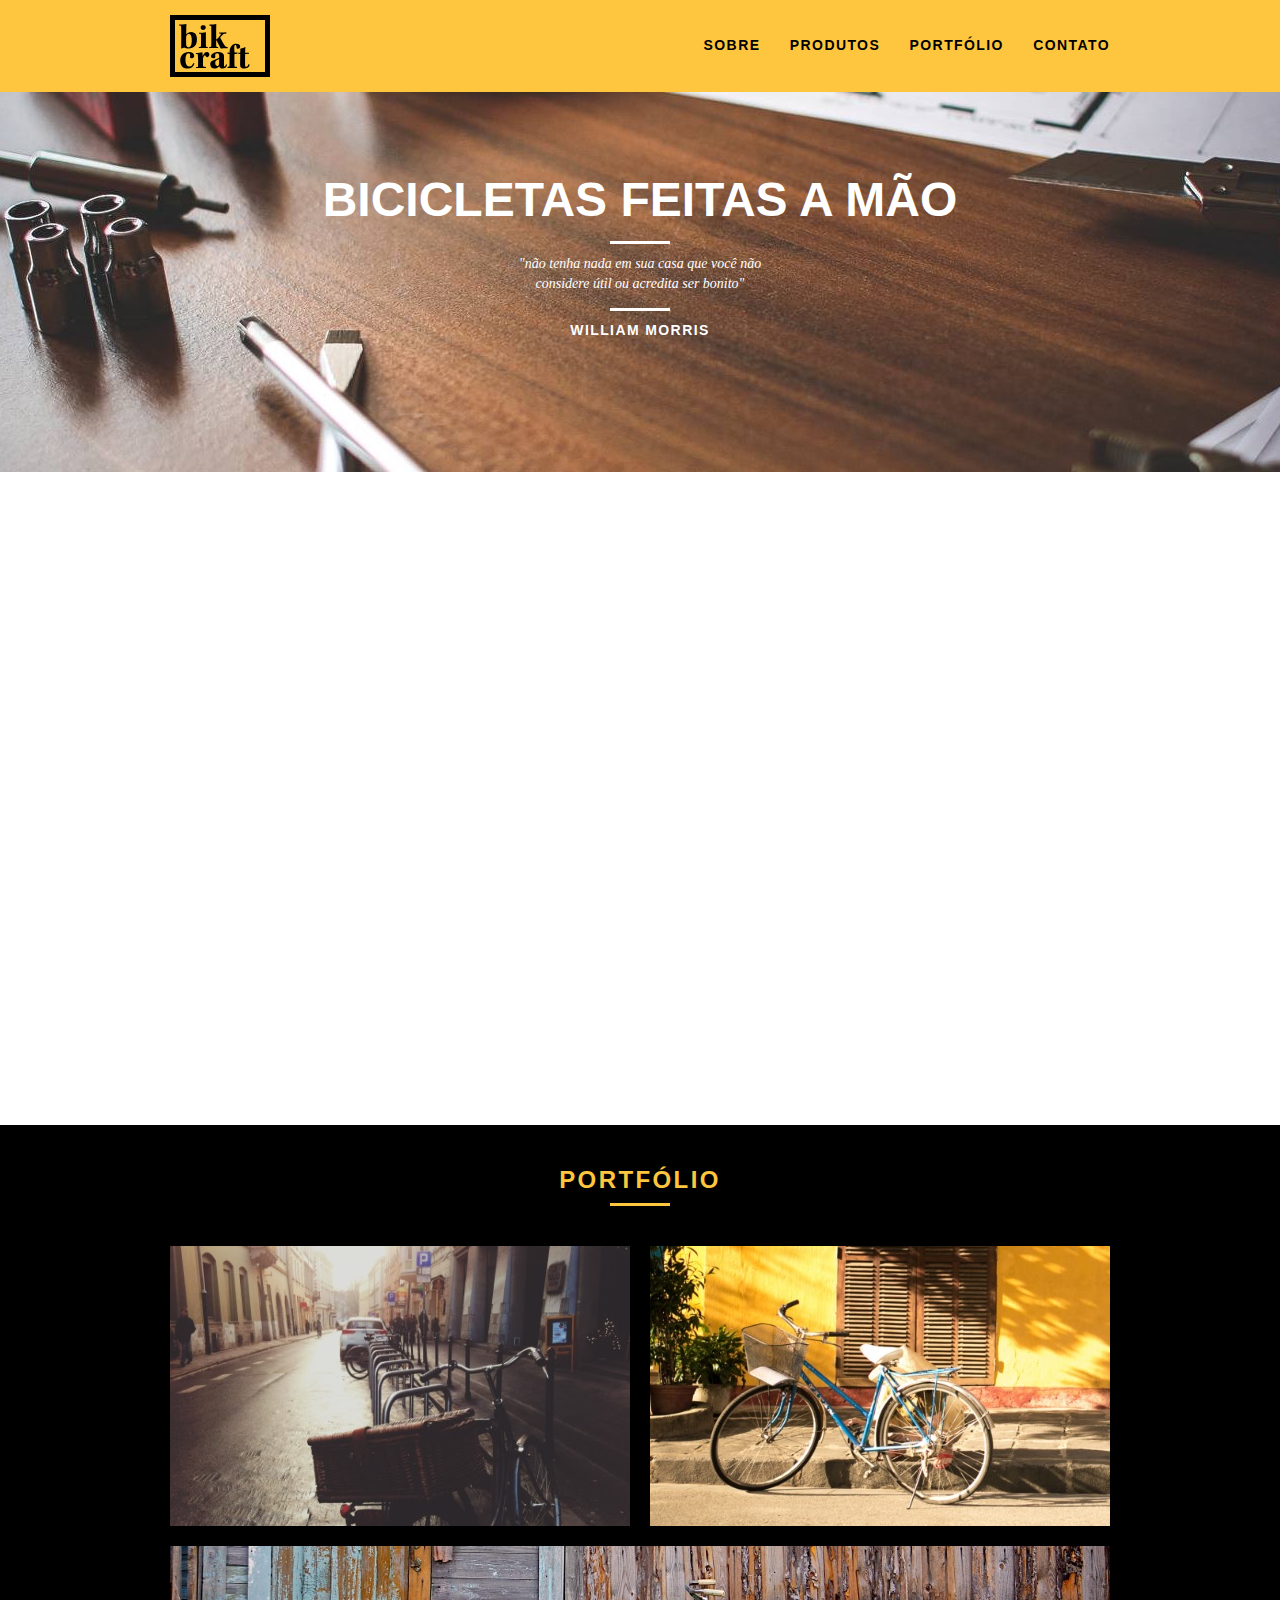
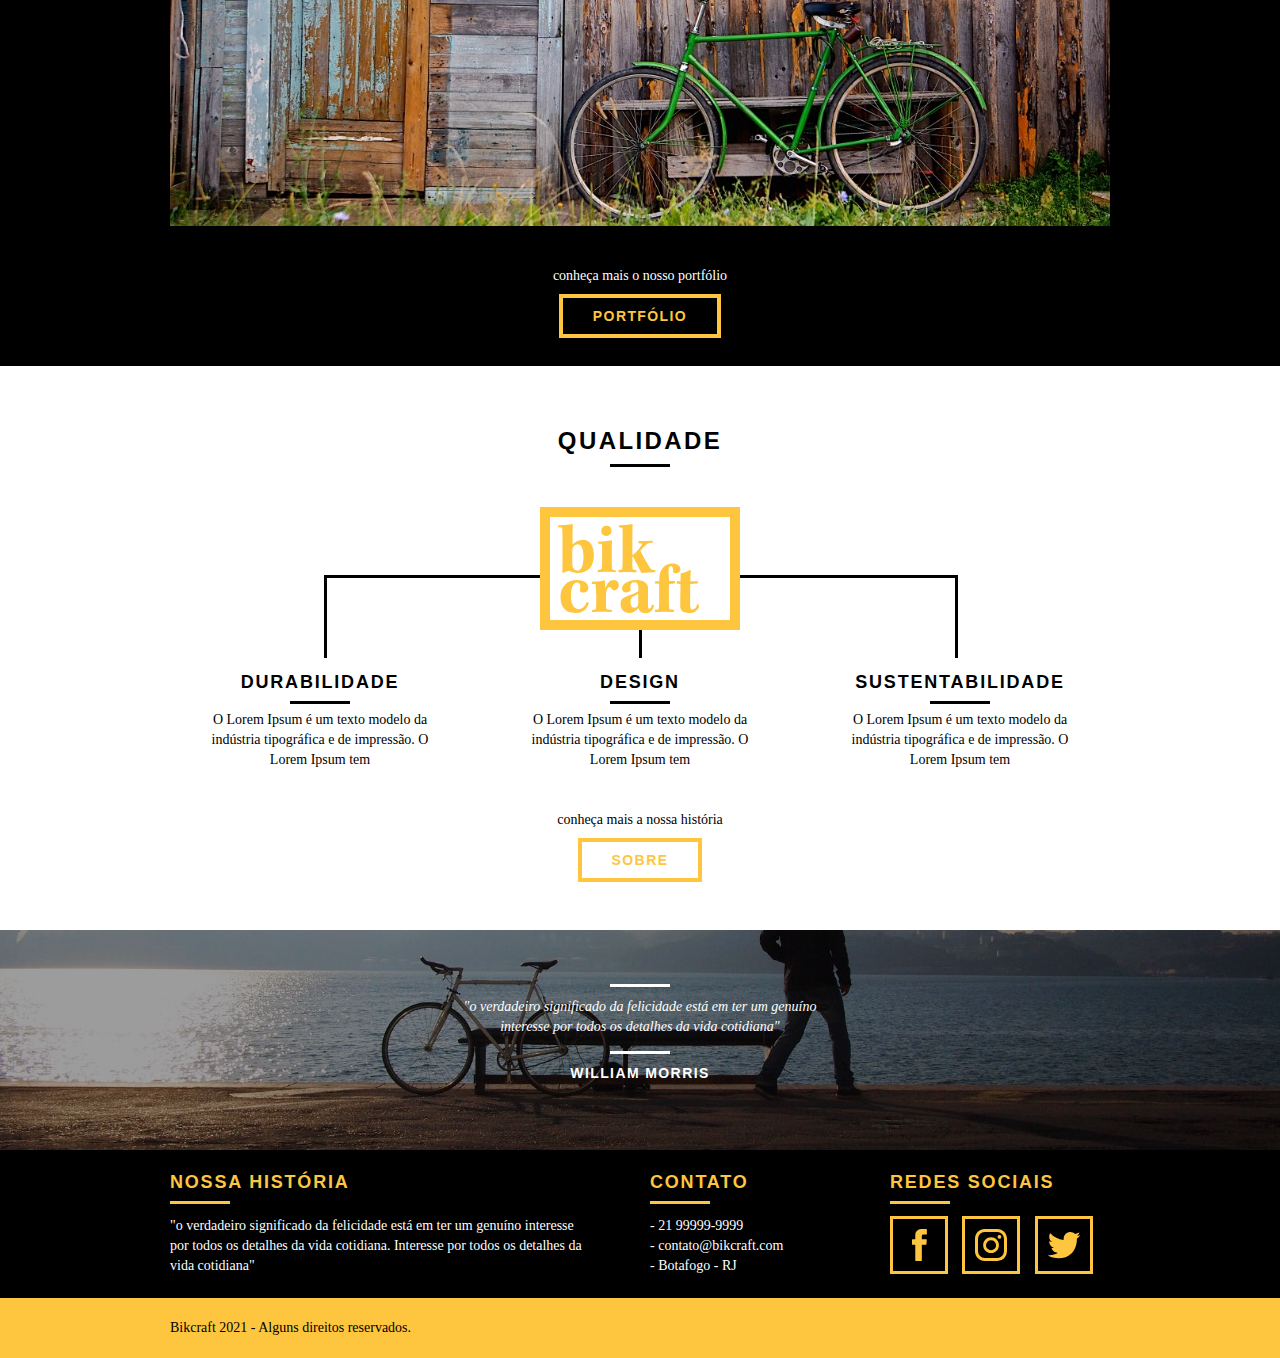
==== index.html @ f4b5433d "initial commit" ====
<!DOCTYPE html>
<html lang="pt-br">

<head>
  <meta charset="utf-8">
  <title>Bikcraft</title>
  <link rel="stylesheet" href="css/normalize.css">
  <link rel="stylesheet" href="css/reset.css">
  <link rel="stylesheet" href="css/grid.css">
  <link rel="stylesheet" href="css/style.css">
  <link rel="stylesheet" href="css/responsivo.css">
  <script>document.documentElement.classList.add("js");</script>

</head>

<body>

  <header class="header">
    <div class="container">
      <a href="index.html" class="grid-4">
        <img src="img/bikcraft.svg" alt="Bikcraft">
      </a>
      <nav class="grid-12 header_menu">
        <ul>
          <li><a href="sobre.html">Sobre</a></li>
          <li><a href="produtos.html">Produtos</a></li>
          <li><a href="portfolio.html">Portfólio</a></li>
          <li><a href="contato.html">Contato</a></li>
        </ul>
      </nav>
    </div>
  </header>
  <!--Fecha Header-->

  <section class="introducao">
    <div class="container">
      <h1 data-anime="400" class="fadeInDown">Bicicletas Feitas a Mão</h1>
      <blockquote data-anime="800" class="fadeInDown quote-externo">
        <p>"não tenha nada em sua casa que você não considere útil ou acredita ser bonito"</p>
        <cite>WILLIAM MORRIS</cite>
      </blockquote>
      <a data-anime="1200" href="produtos.html" class="btn">Orçamento</a>
    </div>
  </section>
  <!--Fecha Introdução-->

  <section class="produtos container fadeInDown" data-anime="1600">
    <h2 class="subtitulo">Produtos</h2>
    <ul class="produtos_lista">
      <li class="grid-1-3">
        <div class="produtos_icone">
          <img src="img/produtos/passeio.svg" alt="Bikcraft Passeio">
        </div>
        <h3>Passeio</h3>
        <p>Ainda assim, existem dúvidas a respeito de como a necessidade de renovação</p>
      </li>

      <li class="grid-1-3">
        <div class="produtos_icone">
          <img src="img/produtos/esporte.svg" alt="Bikcraft Esporte">
        </div>
        <h3>Esporte</h3>
        <p>Ainda assim, existem dúvidas a respeito de como a necessidade de renovação</p>
      </li>

      <li class="grid-1-3">
        <div class="produtos_icone">
          <img src="img/produtos/retro.svg" alt="Bikcraft Retro">
        </div>
        <h3>Retrô</h3>
        <p>Ainda assim, existem dúvidas a respeito de como a necessidade de renovação</p>
      </li>
    </ul>

    <div class="call">
      <p>clique aqui e veja os detalhes dos produtos</p>
      <a href="produtos.html" class="btn btn-preto">Produtos</a>
    </div>

  </section>
  <!--Fecha Produtos-->

  <section class="portfolio">
    <div class="container">
      <h2 class="subtitulo">Portfólio</h2>
      <ul class="portfolio_lista">
        <li class="grid-8"><img src="img/portfolio/retro.jpg" alt="Bicicleta Retro"></li>
        <li class="grid-8"><img src="img/portfolio/passeio.jpg" alt="Bicicleta Passeio"></li>
        <li class="grid-16"><img src="img/portfolio/esporte.jpg" alt="Bicicleta Esporte"></li>
      </ul>
      <div class="call">
        <p>conheça mais o nosso portfólio</p>
        <a href="portfolio.html" class="btn">Portfólio</a>
      </div>
    </div>
  </section>
  <!--Fecha Portfólio-->

  <section class="qualidade container">
    <h2 class="subtitulo">Qualidade</h2>
    <img src="img/bikcraft-qualidade.svg" alt="Bikcraft">
    <ul class="qualidade_lista">
      <li class="grid-1-3">
        <h3>Durabilidade</h3>
        <p>O Lorem Ipsum é um texto modelo da indústria tipográfica e de impressão. O Lorem Ipsum tem</p>
      </li>
      <li class="grid-1-3">
        <h3>Design</h3>
        <p>O Lorem Ipsum é um texto modelo da indústria tipográfica e de impressão. O Lorem Ipsum tem</p>
      </li>
      <li class="grid-1-3">
        <h3>Sustentabilidade</h3>
        <p>O Lorem Ipsum é um texto modelo da indústria tipográfica e de impressão. O Lorem Ipsum tem</p>
      </li>
      <li></li>
    </ul>
    <div class="call">
      <p>conheça mais a nossa história</p>
      <a href="sobre.html" class="btn btn-preto">Sobre</a>
    </div>
  </section>
  <!--Fecha Qualidade-->

  <section class="quebra">
    <blockquote class="quote-externo container">
      <p>"o verdadeiro significado da felicidade está em ter um genuíno interesse por todos os detalhes da vida cotidiana"</p>
      <cite>WILLIAM MORRIS</cite>
    </blockquote>
  </section>

  <footer>
    <div class="footer">
      <div class="container">

        <div class="grid-8 footer_historia">
          <h3>Nossa História</h3>
          <p>"o verdadeiro significado da felicidade está em ter um genuíno
            interesse por todos os detalhes da vida cotidiana. Interesse por todos os detalhes da vida cotidiana"</p>
        </div>

        <div class="grid-4 footer_contato">
          <h3>Contato</h3>
          <ul class="contato_lista">
            <li>- 21 99999-9999</li>
            <li>- contato@bikcraft.com</li>
            <li>- Botafogo - RJ</li>
          </ul>
        </div>

        <div class="grid-4 footer_redes">
          <h3>Redes Sociais</h3>
          <ul>
            <li><a href="http://facebook.com" target="_blank"><img src="img/redes-sociais/facebook.svg" alt="Facebook"></a></li>
            <li><a href="http://instagram.com" target="_blank"><img src="img/redes-sociais/instagram.svg" alt="Instagram"></a></li>
            <li><a href="http://twitter.com" target="_blank"><img src="img/redes-sociais/twitter.svg" alt="Twitter"></a></li>
          </ul>
        </div>
      </div>
    </div>

    <div class="copy">
      <div class="container">
        <p class="grid-16">Bikcraft 2021 - Alguns direitos reservados.</p>
      </div>
    </div>
  </footer>

  <script src="./js/simple-anime.js"></script>
  <script src="./js/script.js"></script>

</body>

</html>
---- css/grid.css ----
*,
*:before,
*:after {
  -webkit-box-sizing: border-box;
  -moz-box-sizing: border-box;
  box-sizing: border-box;
}

.container {
  width: 960px;
  margin: 0 auto;
  padding: 0px;
  position: relative;
}

.container:after,
.container:before {
  content: " ";
  display: table;
}

.container:after {
  clear: both;
}

.grid-1,
.grid-2,
.grid-3,
.grid-4,
.grid-5,
.grid-6,
.grid-7,
.grid-8,
.grid-9,
.grid-10,
.grid-11,
.grid-12,
.grid-13,
.grid-14,
.grid-15,
.grid-16,
.grid-1-3 {
  float: left;
  margin-left: 10px;
  margin-right: 10px;
}

.grid-1 {
  width: 40px;
}
.grid-2 {
  width: 100px;
}
.grid-3 {
  width: 160px;
}
.grid-4 {
  width: 220px;
}
.grid-5 {
  width: 280px;
}
.grid-6 {
  width: 340px;
}
.grid-7 {
  width: 400px;
}
.grid-8 {
  width: 460px;
}
.grid-9 {
  width: 520px;
}
.grid-10 {
  width: 580px;
}
.grid-11 {
  width: 640px;
}
.grid-12 {
  width: 700px;
}
.grid-13 {
  width: 760px;
}
.grid-14 {
  width: 820px;
}
.grid-15 {
  width: 880px;
}
.grid-16 {
  width: 940px;
}
.grid-1-3 {
  width: 300px;
}

@media only screen and (min-width: 788px) and (max-width: 979px) {
  .container {
    width: 768px;
  }

  .grid-1 {
    width: 28px;
  }
  .grid-2 {
    width: 76px;
  }
  .grid-3 {
    width: 124px;
  }
  .grid-4 {
    width: 172px;
  }
  .grid-5 {
    width: 220px;
  }
  .grid-6 {
    width: 268px;
  }
  .grid-7 {
    width: 316px;
  }
  .grid-8 {
    width: 364px;
  }
  .grid-9 {
    width: 412px;
  }
  .grid-10 {
    width: 460px;
  }
  .grid-11 {
    width: 508px;
  }
  .grid-12 {
    width: 556px;
  }
  .grid-13 {
    width: 604px;
  }
  .grid-14 {
    width: 652px;
  }
  .grid-15 {
    width: 700px;
  }
  .grid-16 {
    width: 748px;
  }
  .grid-1-3 {
    width: 236px;
  }
}

@media only screen and (max-width: 787px) {
  .container {
    width: 300px;
  }

  .grid-1,
  .grid-2,
  .grid-3,
  .grid-4,
  .grid-5,
  .grid-6,
  .grid-7,
  .grid-8,
  .grid-9,
  .grid-10,
  .grid-11,
  .grid-12,
  .grid-13,
  .grid-14,
  .grid-15,
  .grid-16,
  .grid-1-3 {
    width: 300px;
    margin: 0 0 20px 0;
    float: none;
  }
}
---- css/style.css ----
/* Estilos Gerais */

body {
  font-family: Arial, Helvetica, sans-serif;
}

p {
  font-family: Georgia, "Times New Roman", Times, serif;
  font-size: 14px;
  line-height: 20px;
}

img {
  display: block;
  max-width: 100%;
}

.btn {
  border: 4px solid #fec63e;
  padding: 10px 30px;
  color: #fec63e;
  font-size: 14px;
  line-height: 20px;
  text-transform: uppercase;
  font-weight: bold;
  letter-spacing: 0.1em;
}

.btn:hover {
  color: #fff;
  border-color: #fff;
}

.btn.btn-preto:hover {
  color: #000;
  border-color: #000;
}

.subtitulo {
  font-size: 24px;
  line-height: 30px;
  font-weight: bold;
  letter-spacing: 0.1em;
  color: #000;
  text-transform: uppercase;
  text-align: center;
  margin-bottom: 40px;
}

.subtitulo:after {
  content: "";
  display: block;
  width: 60px;
  height: 3px;
  background: #000;
  margin: 8px auto;
}

.subtitulo-interno {
  font-size: 24px;
  line-height: 30px;
  font-weight: bold;
  letter-spacing: 0.1em;
  color: #000;
  text-transform: uppercase;
  margin-bottom: 20px;
}

.subtitulo-interno:after {
  content: "";
  display: block;
  width: 60px;
  height: 3px;
  background: #000;
  margin: 8px 0;
}

/* Header */

.header {
  position: fixed;
  top: 0;
  width: 100%;
  background: #fec63e;
  padding: 15px 0;
  z-index: 10;
}

.header_menu {
  text-align: right;
}

.header_menu ul li {
  display: inline-block;
  margin-left: 25px;
  margin-top: 20px;
}

.header_menu ul li a {
  color: #000;
  font-weight: bold;
  text-transform: uppercase;
  letter-spacing: 0.1em;
  font-size: 14px;
  line-height: 20px;
  padding: 10px 0;
}

.header_menu ul li a:hover {
  color: #fff;
}

.header_menu ul li a.menu_ativo {
  color: #fff;
}

/* Introdução */

.introducao {
  width: 100%;
  height: 380px;
  background: url("../img/bg.jpg") no-repeat center;
  background-size: cover;
  margin-top: 92px;
  text-align: center;
  padding-top: 80px;
}

.introducao h1 {
  font-size: 48px;
  color: #fff;
  font-weight: bold;
  text-transform: uppercase;
}

.quote-externo {
  max-width: 260px;
  margin: 0 auto;
  margin-bottom: 40px;
  color: #fff;
}

.quote-externo p {
  font-style: italic;
}

.quote-externo p:before,
.quote-externo p:after {
  content: "";
  display: block;
  width: 60px;
  height: 3px;
  background: #fff;
  margin: 14px auto 10px auto;
}

.quote-externo cite {
  font-style: normal;
  font-weight: bold;
  font-size: 14px;
  letter-spacing: 0.1em;
}

/*Introdução Interna*/

.introducao-interna {
  width: 100%;
  margin-top: 92px;
  height: 160px;
  text-align: center;
  color: #fff;
  padding-top: 40px;
}

.introducao-interna h1 {
  font-size: 36px;
  font-weight: bold;
  text-transform: uppercase;
}

.introducao-interna h1:after {
  content: "";
  display: block;
  width: 60px;
  height: 3px;
  background: #fff;
  margin: 6px auto 10px auto;
}

/*Produtos*/

.produtos {
  padding: 60px 0;
}

.produtos_lista li {
  background: #fec63e;
  text-align: center;
}

.produtos_lista li h3 {
  font-weight: bold;
  font-size: 18px;
  line-height: 25px;
  text-transform: uppercase;
  letter-spacing: 0.1em;
  margin-top: 20px;
}

.produtos_lista li h3:after {
  content: "";
  display: block;
  width: 60px;
  height: 3px;
  background: #000;
  margin: 2px auto;
}

.produtos_lista li p {
  padding: 10px 20px 20px 20px;
}

.produtos_icone {
  background: #000;
  padding: 45px;
  display: flex;
  align-items: center;
  justify-content: center;
}

.call {
  padding-top: 40px;
  text-align: center;
  clear: both;
}

.call p {
  margin-bottom: 20px;
}

/*Portfólio*/

.portfolio {
  width: 100%;
  background: #000;
  padding: 40px 0;
}

.portfolio .subtitulo {
  color: #fec63e;
}

.portfolio .subtitulo:after {
  background: #fec63e;
}

.portfolio_lista li:last-child {
  margin-top: 20px;
}

.portfolio .call p {
  color: #fff;
}

/*Qualidade*/

.qualidade {
  padding: 60px 0;
}

.qualidade:after {
  content: "";
  width: 634px;
  height: 83px;
  display: block;
  background: url(../img/linhas.svg) no-repeat center;
  position: absolute;
  top: 209px;
  right: 162px;
  z-index: -1;
}

.qualidade img {
  margin: 0 auto;
}

.qualidade_lista {
  padding-top: 20px;
  overflow: auto; /* clear-fix */
}

.qualidade_lista li {
  text-align: center;
  padding: 0 40px;
}

.qualidade_lista li h3 {
  font-weight: bold;
  font-size: 18px;
  line-height: 25px;
  text-transform: uppercase;
  letter-spacing: 0.1em;
  margin-top: 20px;
}

.qualidade_lista li h3:after {
  content: "";
  display: block;
  width: 60px;
  height: 3px;
  background: #000;
  margin: 6px auto;
}

.qualidade_lista {
  padding-top: 20px;
}

/*Quebra*/

.quebra {
  width: 100%;
  height: 220px;
  background: url("../img/bg-footer.jpg") no-repeat center;
  background-size: cover;
  text-align: center;
  padding-top: 40px;
}

.quebra .quote-externo {
  max-width: 400px;
}

/*Footer*/

.footer {
  width: 100%;
  background: #000;
  color: #fff;
  padding: 20px;
}

.footer h3 {
  font-size: 18px;
  line-height: 25px;
  color: #fec63e;
  text-transform: uppercase;
  letter-spacing: 0.1em;
  font-weight: bold;
}

.footer h3:after {
  content: "";
  display: block;
  width: 60px;
  height: 3px;
  background: #fec63e;
  margin: 6px 0 12px 0;
}

.footer_historia {
  padding-right: 40px;
}

.footer_contato ul li {
  font-size: 14px;
  line-height: 20px;
  font-family: Georgia, "Times New Roman", Times, serif;
}

.footer_redes ul li {
  display: inline-block;
  margin-right: 10px;
}

.footer_redes ul li a {
  border: 3px solid #fec63e;
  display: block;
  padding: 10px;
}

.footer_redes ul li a:hover {
  border-color: #fff;
}

.copy {
  width: 100%;
  background: #fec63e;
  padding: 20px 0;
}

/*JAVASCRIPT*/

.js [data-slide] {
  position: relative;
}
.js [data-slide] > * {
  position: absolute;
  top: 0px;
  opacity: 0;
}
.js [data-slide] > .active {
  position: relative;
  opacity: 1;
  transition: opacity 500ms;
}

.js [data-slide-nav] {
  display: block;
  text-align: center;
  margin-top: 20px;
}

.js [data-slide-nav] button {
  display: inline-block;
  width: 12px;
  height: 12px;
  margin: 4px;
  border: none;
  padding: 0px;
  border-radius: 6px;
  text-indent: -99px;
  overflow: hidden;
  background: #1d1d1d;
}

.js [data-slide-nav] button.active {
  background: #fec63e;
}

.js [data-anime] {
  opacity: 0;
}

.js .fadeInDown {
  transform: translate3d(0, -20px, 0); 
}

.js .anime {
  opacity: 1;
  transform: none;
  transition: opacity 800ms, transform 800ms;
}
---- css/responsivo.css ----
/*Estilo para Tablets*/
@media only screen and (min-width: 788px) and (max-width: 979px) {
  /*Qualidade Home*/
  .qualidade:after {
    right: 66px;
  }

  .qualidade_lista li {
    padding: 0 10px;
  }

  /*Footer*/
  .footer_redes ul li a {
    border: 3px solid #fec63e;
    display: block;
    padding: 6px;
  }

  .footer_redes ul li a img {
    width: 26px;
    height: 26px;
  }

  /*Produtos*/
  .produto_item h2 {
    top: -150px;
    margin-bottom: -56px;
  }

  .produto_icone {
    padding: 41px 0;
  }

  .produto_info p {
    font-size: 14px;
    line-height: 20px;
    height: 122px;
    padding: 20px 30px;
  }

  .produto_info ul li {
    width: 181px;
    height: 49px;
  }
}
/*Final do Estilo para Tablets*/

/*Estilo para Smartphone*/
@media only screen and (max-width: 787px) {
  /*Header*/
  .header {
    position: relative;
    padding-bottom: 0px;
  }

  .header img {
    margin: 0 auto 10px auto;
  }

  .header_menu {
    text-align: center;
  }

  .header_menu ul li {
    margin: 5px;
  }

  .header_menu ul li a {
    border: 4px solid #000;
    width: 136px;
    display: block;
    float: left;
  }

  .header_menu ul li a:hover {
    border-color: #fff;
  }

  .header_menu ul li a.menu_ativo {
    border-color: #fff;
  }

  /*Introducao*/
  .introducao h1 {
    font-size: 36px;
  }

  .introducao {
    margin-top: 0px;
    padding-top: 55px;
    background: url("../img/bg-tablet-mobile.jpg") no-repeat center;
    background-size: cover;
  }

  /*Introdução Interna*/
  .introducao-interna {
    margin-top: 0px;
  }

  /*Call*/
  .call {
    padding-top: 10px;
  }

  /*Qualidade Home*/
  .qualidade:after {
    display: none;
  }

  /*Sobre*/
  .missao_sobre p {
    font-size: 14px;
    line-height: 25px;
    padding-right: 0px;
  }

  .missao_sobre ul li {
    font-size: 14px;
    line-height: 25px;
  }

  /*Produtos*/
  .produto_item h2 {
    top: -100px;
    margin-bottom: -68px;
  }

  .produto_icone {
    padding: 41px 0;
  }

  .produto_info p {
    font-size: 14px;
    line-height: 20px;
    height: auto;
    padding: 20px 30px;
  }

  .produto_info ul li {
    width: 149px;
    height: 49px;
    font-size: 14px;
    line-height: 20px;
    padding-top: 14px;
  }

  /*Orçamento*/
  .form {
    padding-right: 0px;
  }

  .orcamento_dados ul {
    padding-right: 0px;
  }

  /*Contato*/
  .contato_form {
    padding-right: 0px;
    margin-bottom: 40px;
  }
}
/*Final do Estilo para Smartphone*/
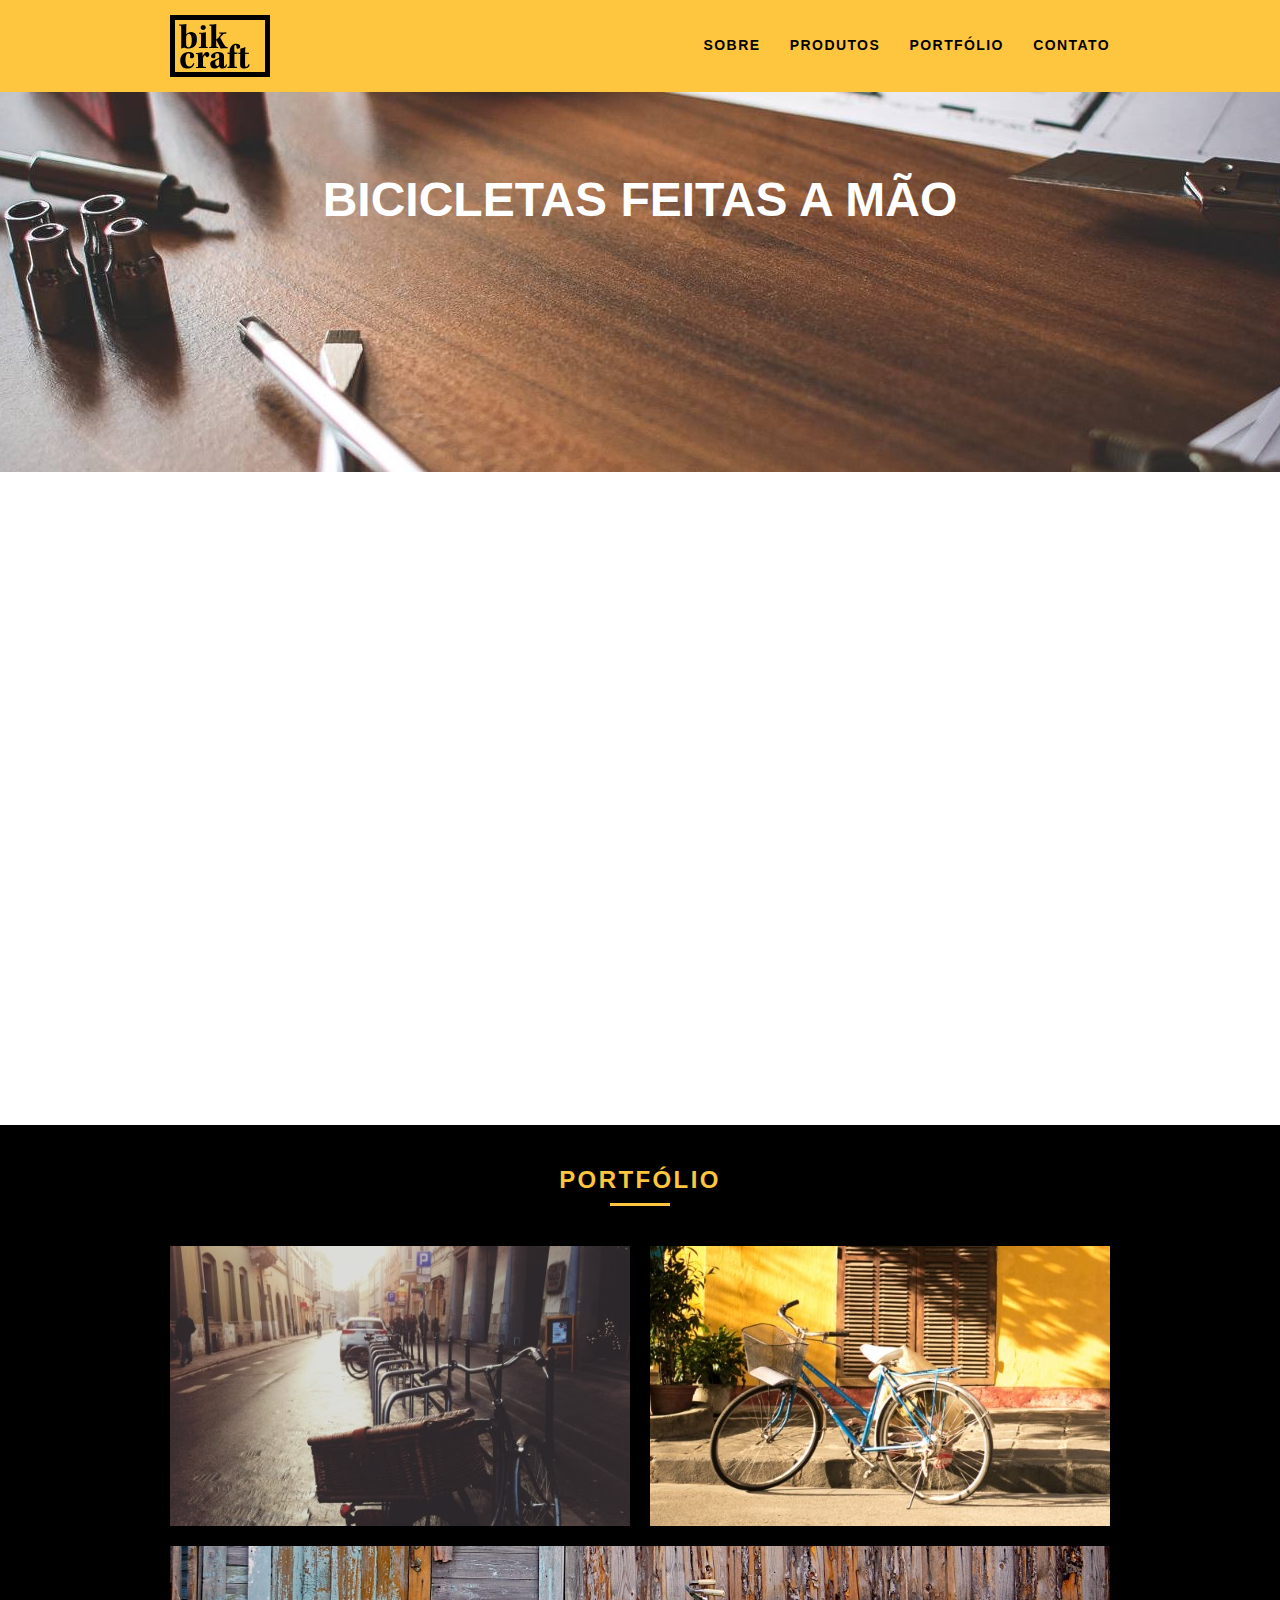
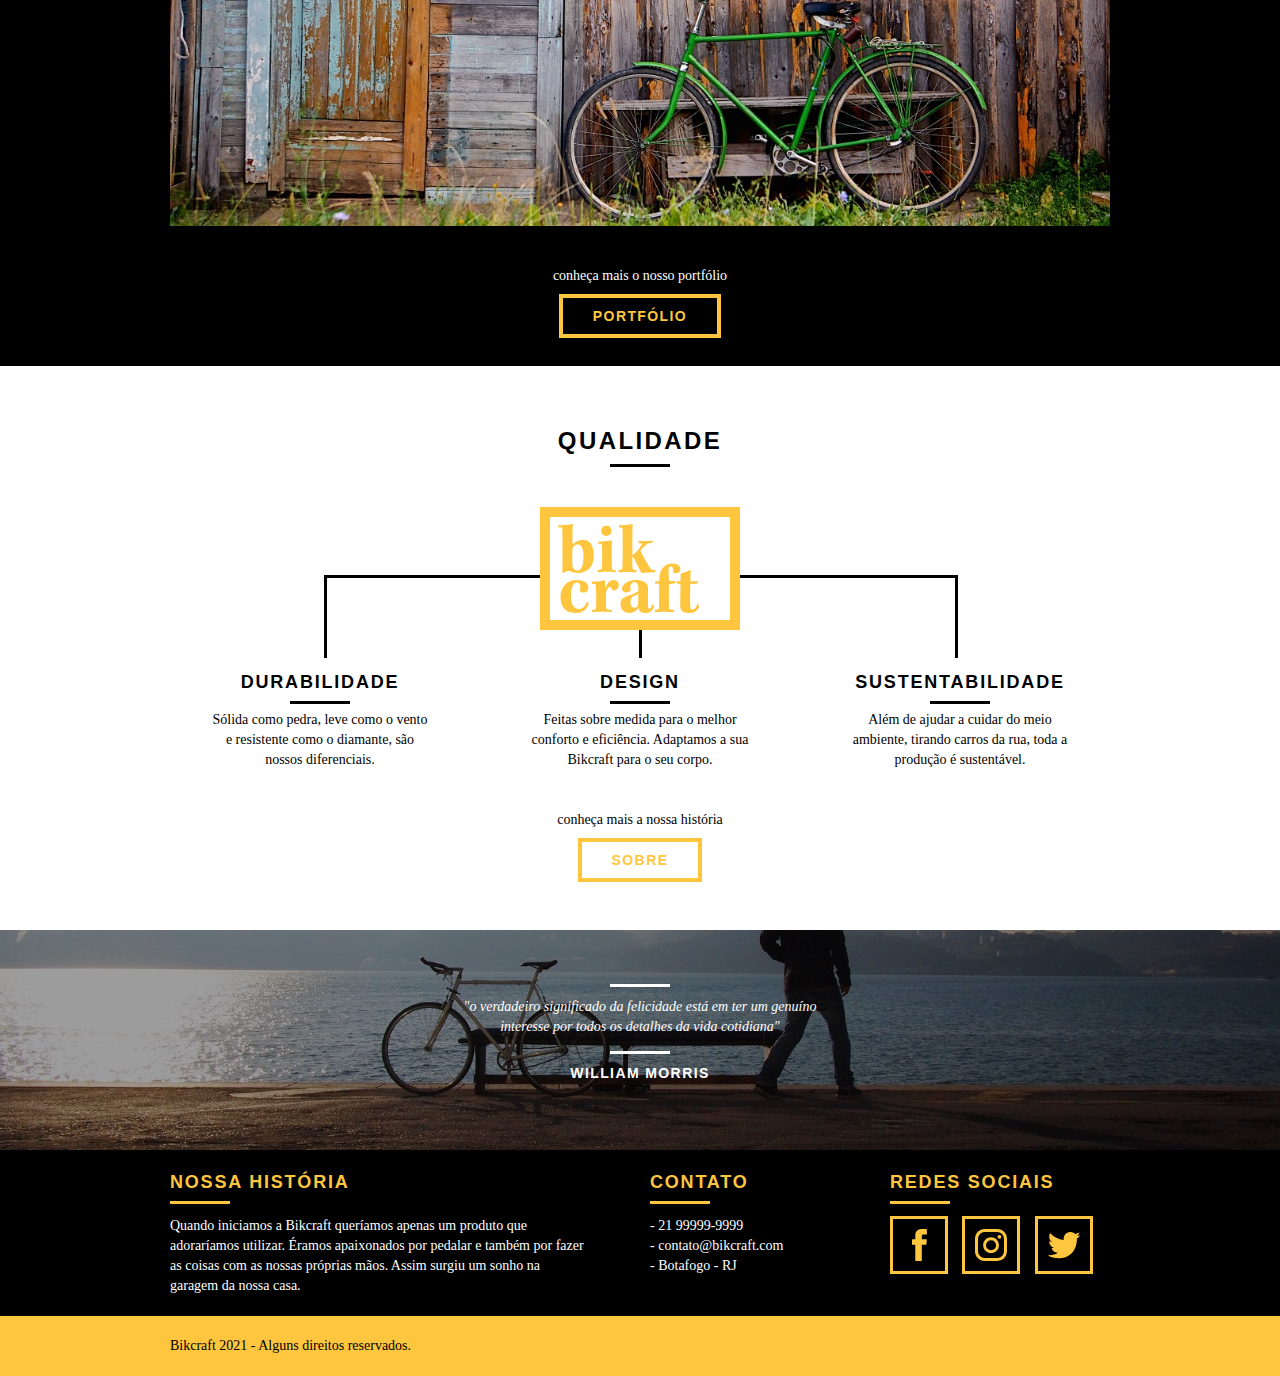
==== commit cf6e472b: "improved seo and add metatags on head" ====
--- a/index.html
+++ b/index.html
@@ -3,7 +3,19 @@
 
 <head>
   <meta charset="utf-8">
-  <title>Bikcraft</title>
+  <title>Bikcraft - Bicicletas Personalizadas</title>
+  <meta name="description" content="Compre a sua bicicleta personalizada na bikcraft. Possuímos modelos Passeio, Retrô e Esporte.">
+
+  <meta property="og:type" content="website">
+  <meta property="og:title" content="Bikcraft - Bicicletas Personalizadas">
+  <meta property="og:description" content="Compre a sua bicicleta personalizada na bikcraft. Possuímos modelos Passeio, Retrô e Esporte.">
+  <meta property="og:url" content="http://bikcraft.com">
+  <meta property="og:image" content="http://bikcraft.com/img/og-image.png">
+
+  <meta name="viewport" content="width=device-width, initial-scale=1">
+
+  <link rel="shortcut icon" href="favicon.ico">
+
   <link rel="stylesheet" href="css/normalize.css">
   <link rel="stylesheet" href="css/reset.css">
   <link rel="stylesheet" href="css/grid.css">
@@ -52,7 +64,7 @@
           <img src="img/produtos/passeio.svg" alt="Bikcraft Passeio">
         </div>
         <h3>Passeio</h3>
-        <p>Ainda assim, existem dúvidas a respeito de como a necessidade de renovação</p>
+        <p>Muito melhor do que passear pela orla a vidros fechados.</p>
       </li>
 
       <li class="grid-1-3">
@@ -60,7 +72,7 @@
           <img src="img/produtos/esporte.svg" alt="Bikcraft Esporte">
         </div>
         <h3>Esporte</h3>
-        <p>Ainda assim, existem dúvidas a respeito de como a necessidade de renovação</p>
+        <p>Mais rápida do que Forrest Gump, ninguém vai pegar você.</p>
       </li>
 
       <li class="grid-1-3">
@@ -68,7 +80,7 @@
           <img src="img/produtos/retro.svg" alt="Bikcraft Retro">
         </div>
         <h3>Retrô</h3>
-        <p>Ainda assim, existem dúvidas a respeito de como a necessidade de renovação</p>
+        <p>O passado volta para lembrarmos o que devemos fazer no futuro.</p>
       </li>
     </ul>
 
@@ -102,15 +114,15 @@
     <ul class="qualidade_lista">
       <li class="grid-1-3">
         <h3>Durabilidade</h3>
-        <p>O Lorem Ipsum é um texto modelo da indústria tipográfica e de impressão. O Lorem Ipsum tem</p>
+        <p>Sólida como pedra, leve como o vento e resistente como o diamante, são nossos diferenciais.</p>
       </li>
       <li class="grid-1-3">
         <h3>Design</h3>
-        <p>O Lorem Ipsum é um texto modelo da indústria tipográfica e de impressão. O Lorem Ipsum tem</p>
+        <p>Feitas sobre medida para o melhor conforto e eficiência. Adaptamos a sua Bikcraft para o seu corpo.</p>
       </li>
       <li class="grid-1-3">
         <h3>Sustentabilidade</h3>
-        <p>O Lorem Ipsum é um texto modelo da indústria tipográfica e de impressão. O Lorem Ipsum tem</p>
+        <p>Além de ajudar a cuidar do meio ambiente, tirando carros da rua, toda a produção é sustentável.</p>
       </li>
       <li></li>
     </ul>
@@ -121,12 +133,12 @@
   </section>
   <!--Fecha Qualidade-->
 
-  <section class="quebra">
+  <div class="quebra">
     <blockquote class="quote-externo container">
       <p>"o verdadeiro significado da felicidade está em ter um genuíno interesse por todos os detalhes da vida cotidiana"</p>
       <cite>WILLIAM MORRIS</cite>
     </blockquote>
-  </section>
+  </div>
 
   <footer>
     <div class="footer">
@@ -134,8 +146,8 @@
 
         <div class="grid-8 footer_historia">
           <h3>Nossa História</h3>
-          <p>"o verdadeiro significado da felicidade está em ter um genuíno
-            interesse por todos os detalhes da vida cotidiana. Interesse por todos os detalhes da vida cotidiana"</p>
+          <p>Quando iniciamos a Bikcraft queríamos apenas um produto que adoraríamos utilizar. Éramos apaixonados por pedalar e também por fazer 
+          as coisas com as nossas próprias mãos. Assim surgiu um sonho na garagem da nossa casa.</p>
         </div>
 
         <div class="grid-4 footer_contato">
@@ -150,9 +162,9 @@
         <div class="grid-4 footer_redes">
           <h3>Redes Sociais</h3>
           <ul>
-            <li><a href="http://facebook.com" target="_blank"><img src="img/redes-sociais/facebook.svg" alt="Facebook"></a></li>
-            <li><a href="http://instagram.com" target="_blank"><img src="img/redes-sociais/instagram.svg" alt="Instagram"></a></li>
-            <li><a href="http://twitter.com" target="_blank"><img src="img/redes-sociais/twitter.svg" alt="Twitter"></a></li>
+            <li><a href="http://facebook.com" target="_blank"><img src="img/redes-sociais/facebook.svg" alt="Facebook Bikcraft"></a></li>
+            <li><a href="http://instagram.com" target="_blank"><img src="img/redes-sociais/instagram.svg" alt="Instagram Bikcraft"></a></li>
+            <li><a href="http://twitter.com" target="_blank"><img src="img/redes-sociais/twitter.svg" alt="Twitter Bikcraft"></a></li>
           </ul>
         </div>
       </div>
